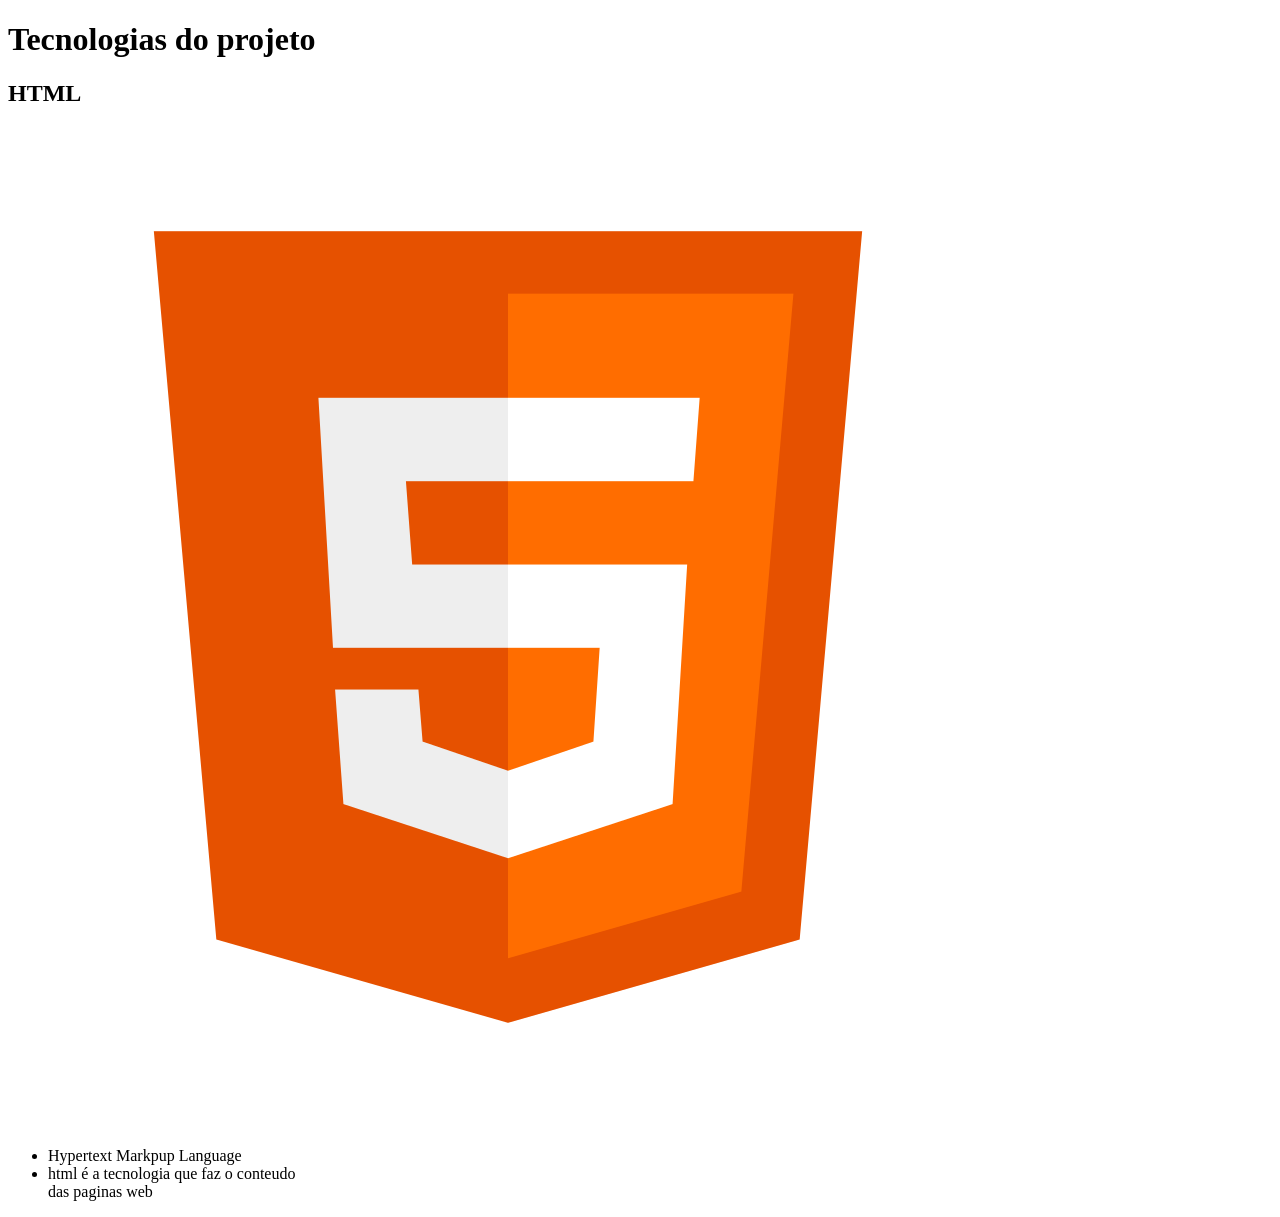
==== infraestructure/pages/atividade-3.html @ ece9de7c "Atividade 03 com link ,lista, imagem dinamica e favicon" ====
<!DOCTYPE html>
<html lang="en">
<head>
    <meta charset="UTF-8">
    <meta name="viewport" content="width=device-width, initial-scale=1.0">
    <title>Tecnologias do projeto</title>
    <link rel="icon" type="images-icon" href="\infraestructure\images\Icons8-Windows-8-Very-Basic-About.512.png">
</head>
<body>
    <h1>Tecnologias do projeto</h1>
    <h2>HTML</h2>
    <picture>
        <source media="(max-width: 1050px)" srcset="/infraestructure/images/icons8-html-5-480.png">
        <img src="/infraestructure/images/icons8-html-5-1000.png" alt="Logo Html">
        
    </picture>
    <ul>
        <li>Hypertext Markpup Language</li>
        <li>html é a tecnologia que faz o conteudo <br>das paginas web</li>
    </ul>
</body>
</html>
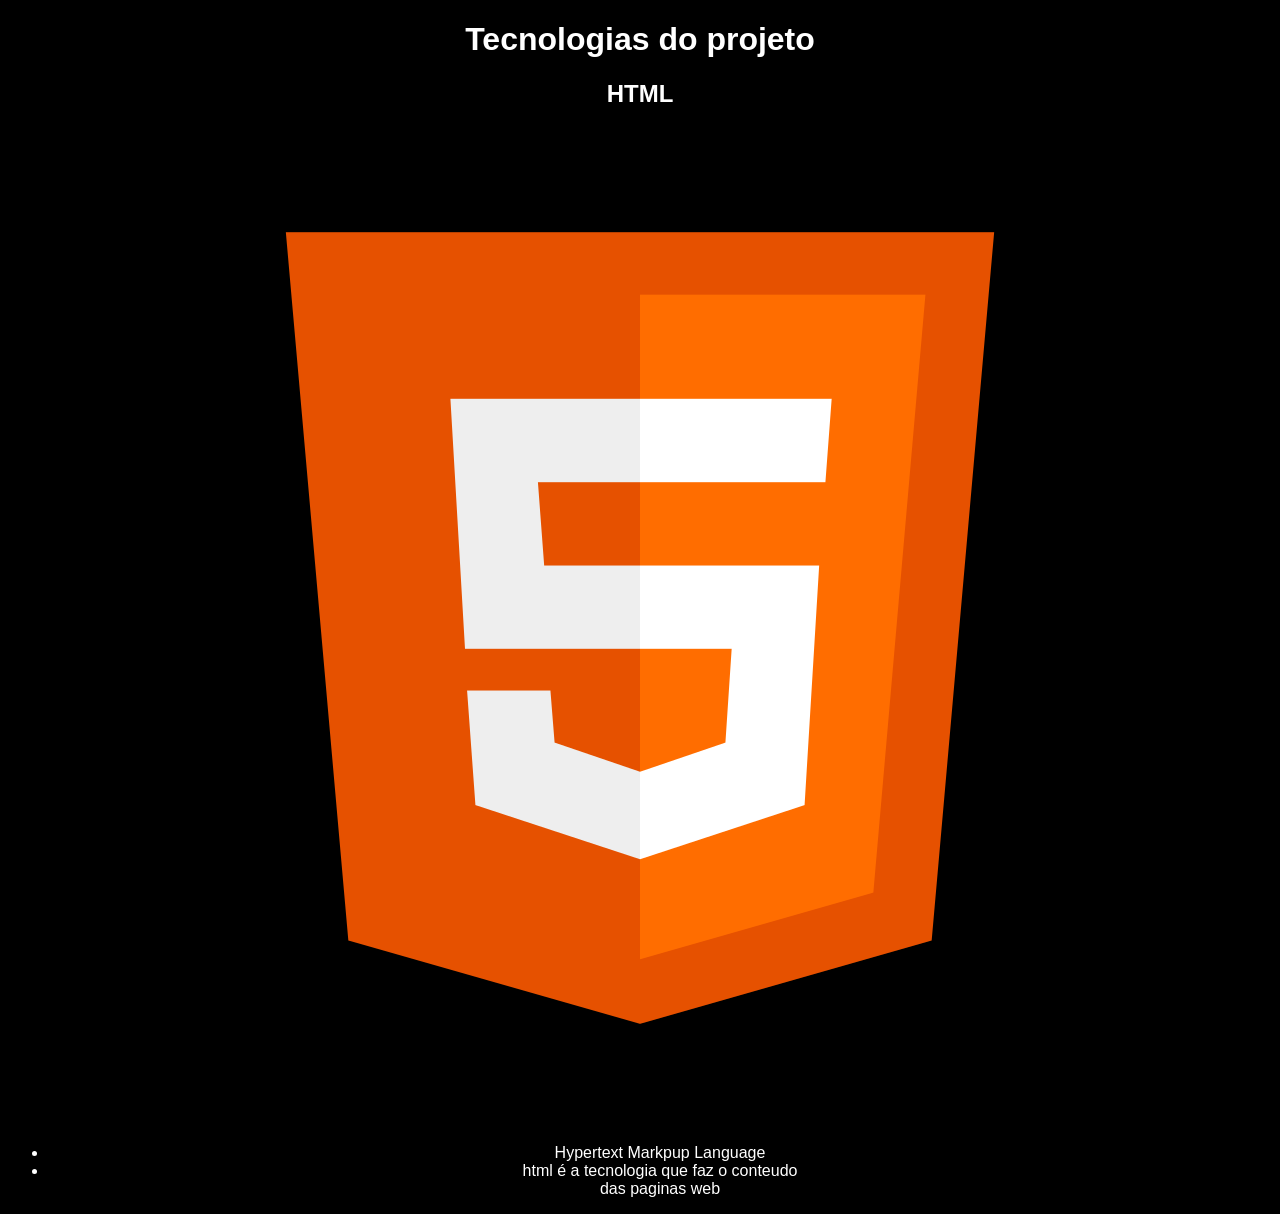
==== commit 0e2b590c: "Atividade 04, feat: pagina sandbox testando audio e video, css externo" ====
--- a/infraestructure/pages/atividade-3.html
+++ b/infraestructure/pages/atividade-3.html
@@ -5,13 +5,14 @@
     <meta name="viewport" content="width=device-width, initial-scale=1.0">
     <title>Tecnologias do projeto</title>
     <link rel="icon" type="images-icon" href="\infraestructure\images\Icons8-Windows-8-Very-Basic-About.512.png">
+    <link rel="stylesheet" href="\infraestructure\assets\css\global\styles.css">
 </head>
 <body>
     <h1>Tecnologias do projeto</h1>
     <h2>HTML</h2>
     <picture>
-        <source media="(max-width: 1050px)" srcset="/infraestructure/images/icons8-html-5-480.png">
-        <img src="/infraestructure/images/icons8-html-5-1000.png" alt="Logo Html">
+        <source media="(max-width: 1050px)" srcset="\infraestructure\assets\images\icons8-html-5-480.png">
+        <img src="\infraestructure\assets\images\icons8-html-5-1000.png" alt="Logo Html">
         
     </picture>
     <ul>
